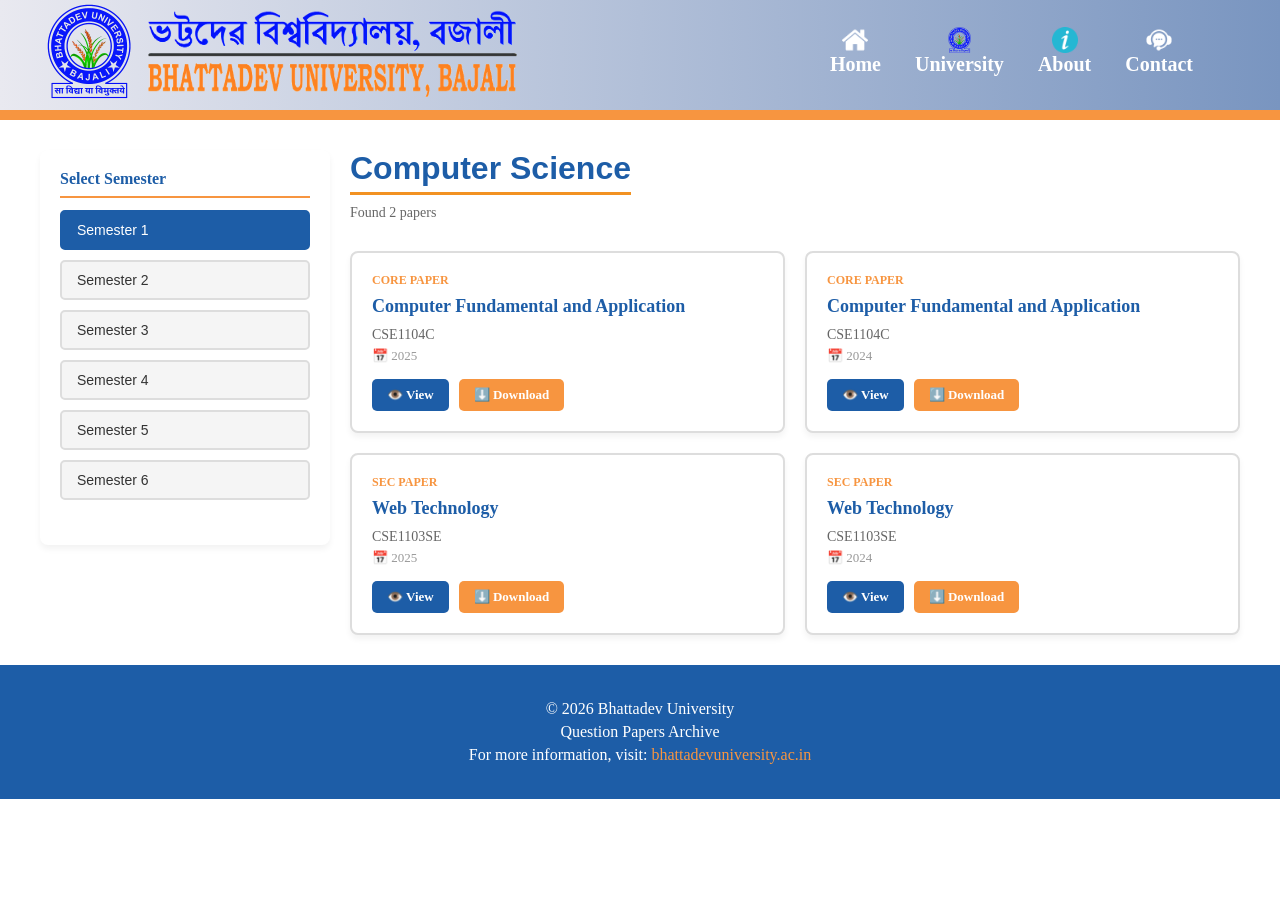
==== computerscience.html @ 85b4984d "Add files via upload" ====
<!DOCTYPE html>
<html lang="en">
    <head>
        <meta charset="UTF-8">
        <meta name="viewport" content="width=device-width, initial-scale=1.0">
        <link rel="stylesheet" href="style.css">
        <link rel="icon" type="image/x-icon" href="bd_icon.png">
        <title>Bhattadev University</title>
    </head>
    <body>
    
        <div class="header">
            <div class="nav_bar">
                <div>
                    <a href="https://www.bhattadevuniversity.ac.in/web"><img class="bd_icon" src="bd_icon.png"></a>
                    <a href="https://www.bhattadevuniversity.ac.in/web"><img class="bd_name" src="bd_name.png"></a>
                </div>
                <div class="nav_bottons">
                    <a href="Index.html" class="link home"><img class="icon" src="home.png">Home</a>
                    <a href="https://www.bhattadevuniversity.ac.in/web" class="link university"><img class="icon" src="bd_icon1.png">University</a>
                    <a href="#" class="link about"><img class="icon" src="info.png">About</a>
                    <a href="#" class="link contact"><img class="icon" src="contact.png">Contact</a>
                </div>
            </div>
        </div>




        <div class="main-container">
        <!-- SIDEBAR -->
        <aside class="sidebar">
            <div class="filter-section">
                <div class="filter-title">Select Semester</div>
                <div class="semester-options">
                    <button class="semester-btn active" onclick="displaySemester(1, this)">Semester 1</button>
                    <button class="semester-btn" onclick="displaySemester(2, this)">Semester 2</button>
                    <button class="semester-btn" onclick="displaySemester(3, this)">Semester 3</button>
                    <button class="semester-btn" onclick="displaySemester(4, this)">Semester 4</button>
                    <button class="semester-btn" onclick="displaySemester(5, this)">Semester 5</button>
                    <button class="semester-btn" onclick="displaySemester(6, this)">Semester 6</button>
                </div>
            </div>
        </aside>
 
        <!-- CONTENT AREA -->
        <div class="content-area">
            <div class="section-header">
                <h1 class="section-title">Computer Science</h1>
                <p class="results-count">Found <span id="resultsCount">0</span> papers</p>
            </div>
 
            <!-- PAPERS GRID -->
            <div class="papers-grid" id="papersGrid">
                <!-- Populated by JavaScript -->
            </div>
 
            <!-- NO RESULTS MESSAGE -->
            <div class="no-results" id="noResults" style="display: none;">
                No papers found for this semester.
            </div>
        </div>
    </div>
 
    <!-- FOOTER -->
    <footer>
        <p>&copy; 2026 Bhattadev University</p>
        <p>Question Papers Archive</p>
        <p>For more information, visit: <a href="#" style="color: #F79540; text-decoration: none;">bhattadevuniversity.ac.in</a></p>
    </footer>
 
    <!-- JAVASCRIPT -->
    <script>
        let currentSemester = 1;
 
        // Semester 1 Papers
        function semester1Papers() {
            return [
                {
                    code: "CSE1104C",
                    name: "Computer Fundamental and Application",
                    type: "Core Paper",
                    years: [
                        { year: "2025", url: "coputerscience/1st25core.pdf" },
                        { year: "2024", url: "coputerscience/1st24core.pdf" }
                    ]
                },
                {
                    code: "CSE1103SE",
                    name: "Web Technology",
                    type: "SEC Paper",
                    years: [
                        { year: "2025", url: "coputerscience/1st25sec.pdf" },
                        { year: "2024", url: "coputerscience/1st24sec.pdf" }
                    ]
                },
            ];
        }
 
        // Semester 2 Papers
        function semester2Papers() {
            return [
                {
                    code: "CSE2104C",
                    name: "Programming in C and C++",
                    type: "Core Paper",
                    years: [
                        { year: "2025", url: "coputerscience/2nd25core.pdf" },
                    ]
                },
                {
                    code: "CSE-2103SE",
                    name: "System Software & Open Source Systems",
                    type: "SEC Paper",
                    years: [
                        { year: "2025", url: "coputerscience/2nd25sec.pdf" },
                    ]
                },
            ];
        }
 
        // Semester 3 Papers
        function semester3Papers() {
            return [
                {
                    code: "CSE3104C",
                    name: "Digital Systems and Design",
                    type: "Core Paper",
                    years: [
                        { year: "2025", url: "coputerscience/3rd25core.pdf" },
                    ]
                },
                {
                    code: "CSE3104C",
                    name: " Discrete Mathematics",
                    type: "Core Paper",
                    years: [
                        { year: "2025", url: "coputerscience/3rd25core2.pdf" },
                    ]
                },
                {
                    code: "CSE3103SE",
                    name: "Programming in Python and R",
                    type: "SEC Paper",
                    years: [
                        { year: "2025", url: "coputerscience/3rd25sec.pdf" },
                    ]
                },
            ];
        }
 
        // Semester 4 Papers
        function semester4Papers() {
            return [
                {
                    code: "PHY-401",
                    name: "Modern Physics",
                    type: "Core Paper 1",
                    years: [
                        { year: "2023-24", url: "papers/PHY-401-2023-24.pdf" }
                    ]
                }
            ];
        }
 
        // Semester 5 Papers
        function semester5Papers() {
            return [
                {
                    code: "PHY-501",
                    name: "Electromagnetic Theory",
                    type: "Core Paper 1",
                    years: [
                        { year: "2023-24", url: "papers/PHY-501-2023-24.pdf" }
                    ]
                }
            ];
        }
 
        // Semester 6 Papers
        function semester6Papers() {
            return [
                {
                    code: "PHY-601",
                    name: "Nuclear Physics",
                    type: "Core Paper 1",
                    years: [
                        { year: "2023-24", url: "papers/PHY-601-2023-24.pdf" }
                    ]
                }
            ];
        }
 
        // Get papers for selected semester
        function getPapersForSemester(semester) {
            switch(semester) {
                case 1: return semester1Papers();
                case 2: return semester2Papers();
                case 3: return semester3Papers();
                case 4: return semester4Papers();
                case 5: return semester5Papers();
                case 6: return semester6Papers();
                default: return [];
            }
        }
 
        // Display semester
        function displaySemester(semester, element) {
            currentSemester = semester;
            
            // Update active button
            document.querySelectorAll('.semester-btn').forEach(btn => btn.classList.remove('active'));
            element.classList.add('active');
            
            // Display papers
            displayPapers();
        }
 
        // Display papers
        function displayPapers() {
            const papers = getPapersForSemester(currentSemester);
            const container = document.getElementById('papersGrid');
            const noResults = document.getElementById('noResults');
            const resultsCount = document.getElementById('resultsCount');
 
            container.innerHTML = '';
 
            if (papers.length === 0) {
                noResults.style.display = 'block';
                resultsCount.textContent = '0';
                return;
            }
 
            noResults.style.display = 'none';
            resultsCount.textContent = papers.length;
 
            papers.forEach(paper => {
                // Create a card for each year
                paper.years.forEach(yearData => {
                    const card = document.createElement('div');
                    card.className = 'paper-card';
                    
                    card.innerHTML = `
                        <div class="paper-type">${paper.type}</div>
                        <div class="paper-title">${paper.name}</div>
                        <div class="paper-code">${paper.code}</div>
                        <div class="paper-year">📅 ${yearData.year}</div>
                        <div class="paper-actions">
                            <a href="${yearData.url}" target="_blank" class="btn btn-view">
                                👁️ View
                            </a>
                            <a href="${yearData.url}" download="${yearData.year}" class="btn btn-download">
                                ⬇️ Download
                            </a>
                        </div>
                    `;
                    container.appendChild(card);
                });
            });
        }
 
        // Initialize on page load
        document.addEventListener('DOMContentLoaded', function() {
            displayPapers();
        });
        </script>
</body>
</html>
---- style.css ----
*{
    margin: 0;
    padding: 0;
}
.header {
  position: relative;
  background: linear-gradient(to right, rgb(233, 233, 240), rgb(121, 149, 192));
}

/* .wave {
  position: absolute;
  bottom: 0;
  left: 0;
} */
.nav_bar{
    display: flex;
    justify-content: space-between;
    align-items: center;
    padding:0 40px;
    border-bottom: solid 10px #F79540;
}

.bd_icon{
    vertical-align: middle;
    border-style: none;
    height: 110px;
    
}
.bd_name{
    height: 90px;
    width: 380px;
    vertical-align: middle;
    border-style: none;
}
.nav_bottons{
    display: flex;
    justify-content: space-between;
    align-items: center;
    padding: 0px 30px;
}

.link{
    color: rgb(255, 255, 255);
    text-decoration: none;
    margin: 0px 17px;
    font-size: 20px;
    font-weight: bold;
    border-bottom: transparent 4px solid;
    padding-bottom: 3px;
    
}
.home{
    display: flex;
    flex-direction: column;
    align-items: center;
}
.university{
    display: flex;
    flex-direction: column;
    align-items: center;
}
.about{
    display: flex;
    flex-direction: column;
    align-items: center;
}
.contact{
    display: flex;
    flex-direction: column;
    align-items: center;
}
.icon{
    height:26px
}



/* Container styling */
.dept-container {
    padding: 40px 10%;
    background-color: #f9f9f9; 
    text-align: center;
}

.section-title {
    color: #003399; /* Matching the blue in your logo */
    margin-bottom: 30px;
    font-family: 'Arial', sans-serif;
    border-bottom: 3px solid #f29222; /* The orange accent color */
    display: inline-block;
    padding-bottom: 5px;
}

/* Grid Layout */
.dept-grid {
    display: grid;
    grid-template-columns: repeat(auto-fill, minmax(200px, 1fr));
    gap: 20px;
}

/* Individual Card Styling */
.dept-card {
    background: #fff;
    border: 1px solid #ddd;
    border-radius: 8px;
    padding: 20px;
    text-decoration: none;
    color: #333;
    transition: all 0.3s ease;
    display: flex;
    flex-direction: column;
    align-items: center;
    box-shadow: 0 4px 6px rgba(0,0,0,0.05);
}

.dept-icon {
    color: white;
    width: 55px;
    height: 50px;
    line-height: 50px;
    border-radius: 50%;
    margin-bottom: 15px;
    font-weight: bold;
    font-size: 1.2rem;
}

.dept-logo{
    width: 55px;
    height: 55px;
}

h3{
    color: #1D5DA7 ;
}

.soon{
    opacity: 0.2;
}
/* Hover Effects */
.dept-card:hover {
    transform: translateY(-5px);
    border-color: #f29222; /* Changes to Orange on hover */
    box-shadow: 0 10px 15px rgba(0,0,0,0.1);
}

.dept-card:hover p {
    color: #f29222;
    font-weight: bold;
}

.footer{
    background-color: #1D5DA7;
    color: white;
    padding: 40px 20px;
    text-align: center;
    margin-top: auto;
}






 /* ===== MAIN CONTENT ===== */
        .main-container {
            display: flex;
            gap: 20px;
            padding: 30px 40px;
            flex: 1;
        }
 
        /* ===== SIDEBAR (FILTERS) ===== */
        .sidebar {
            width: 250px;
            background: white;
            padding: 20px;
            border-radius: 8px;
            box-shadow: 0 4px 6px rgba(0, 0, 0, 0.05);
            height: fit-content;
        }
 
        .filter-section {
            margin-bottom: 25px;
        }
 
        .filter-title {
            color: #1D5DA7;
            font-size: 16px;
            font-weight: bold;
            margin-bottom: 12px;
            border-bottom: 2px solid #F79540;
            padding-bottom: 8px;
        }
 
        .semester-options {
            display: flex;
            flex-direction: column;
            gap: 10px;
        }
 
        .semester-btn {
            padding: 10px 15px;
            background-color: #f5f5f5;
            border: 2px solid #ddd;
            border-radius: 5px;
            cursor: pointer;
            font-size: 14px;
            color: #333;
            transition: all 0.3s ease;
            text-align: left;
        }
 
        .semester-btn:hover {
            background-color: #e8f0f8;
            border-color: #1D5DA7;
        }
 
        .semester-btn.active {
            background-color: #1D5DA7;
            color: white;
            border-color: #1D5DA7;
        }
 
        /* ===== CONTENT AREA ===== */
        .content-area {
            flex: 1;
        }
 
        .section-header {
            margin-bottom: 30px;
        }
 
        .section-title {
            color: #1D5DA7;
            font-size: 32px;
            font-weight: bold;
            margin-bottom: 10px;
        }
 
        .results-count {
            color: #666;
            font-size: 14px;
        }
 
 
 
        /* ===== PAPERS GRID ===== */
        .papers-grid {
            display: grid;
            grid-template-columns: repeat(auto-fill, minmax(300px, 1fr));
            gap: 20px;
        }
 
        .paper-card {
            background: white;
            border: 2px solid #ddd;
            border-radius: 8px;
            padding: 20px;
            box-shadow: 0 4px 6px rgba(0, 0, 0, 0.05);
            transition: all 0.3s ease;
        }
 
        .paper-card:hover {
            transform: translateY(-5px);
            border-color: #F79540;
            box-shadow: 0 10px 15px rgba(0, 0, 0, 0.1);
        }
 
        .paper-type {
            color: #F79540;
            font-size: 12px;
            font-weight: bold;
            text-transform: uppercase;
            margin-bottom: 8px;
        }
 
        .paper-title {
            color: #1D5DA7;
            font-size: 18px;
            font-weight: bold;
            margin-bottom: 10px;
        }
 
        .paper-code {
            color: #666;
            font-size: 14px;
            margin-bottom: 5px;
        }
 
        .paper-year {
            color: #999;
            font-size: 13px;
            margin-bottom: 15px;
        }
 
        .paper-actions {
            display: flex;
            gap: 10px;
            flex-wrap: wrap;
        }
 
        .btn {
            padding: 8px 15px;
            border: none;
            border-radius: 5px;
            font-size: 13px;
            font-weight: bold;
            cursor: pointer;
            transition: all 0.3s ease;
            text-decoration: none;
            display: inline-flex;
            align-items: center;
            gap: 5px;
        }
 
        .btn-view {
            background-color: #1D5DA7;
            color: white;
        }
 
        .btn-view:hover {
            background-color: #154a8a;
        }
 
        .btn-download {
            background-color: #F79540;
            color: white;
        }
 
        .btn-download:hover {
            background-color: #e67e2d;
        }
 
        .no-results {
            text-align: center;
            padding: 40px;
            color: #999;
            font-size: 16px;
        }
 
        /* ===== FOOTER ===== */
        footer {
            background-color: #1D5DA7;
            color: white;
            padding: 30px 40px;
            text-align: center;
            margin-top: auto;
        }
 
        footer p {
            margin: 5px 0;
        }
 
        /* ===== RESPONSIVE ===== */
        @media (max-width: 768px) {
            .main-container {
                flex-direction: column;
                padding: 20px;
                gap: 15px;
            }
 
            .sidebar {
                width: 100%;
                order: 1;
            }
 
            .content-area {
                order: 2;
            }
 
            .papers-grid {
                grid-template-columns: repeat(auto-fill, minmax(250px, 1fr));
                gap: 15px;
            }
 
            .section-title {
                font-size: 24px;
            }
        }
 
        @media (max-width: 480px) {
            .main-container {
                padding: 15px;
            }
 
            .sidebar {
                order: 1;
            }
 
            .content-area {
                order: 2;
            }
 
            .papers-grid {
                grid-template-columns: 1fr;
            }
 
            .section-title {
                font-size: 20px;
            }
 
            .paper-actions {
                flex-direction: column;
            }
 
            .btn {
                width: 100%;
                justify-content: center;
            }


































































 /* ===== TABLET DEVICES (768px and below) ===== */
            @media (max-width: 768px) {
                .nav_bar {
                    padding: 15px 20px;
                    justify-content: space-between;
                }
 
                .nav_bar > div:first-child {
                    gap: 5px;
                }
 
                .bd_icon {
                    height: 80px;
                }
 
                .bd_name {
                    height: 60px;
                    width: 250px;
                }
 
                .nav_bottons {
                    padding: 0px 15px;
                    gap: 8px;
                }
 
                .link {
                    margin: 0px 5px;
                    font-size: 14px;
                    gap: 3px;
                }
 
                .icon {
                    height: 18px;
                }
 
                .dept-container {
                    padding: 30px 5%;
                }
 
                .section-title {
                    font-size: 24px;
                    margin-bottom: 25px;
                }
 
                .dept-grid {
                    grid-template-columns: repeat(auto-fill, minmax(160px, 1fr));
                    gap: 15px;
                }
 
                .dept-card {
                    padding: 20px;
                    min-height: 180px;
                }
 
                .dept-logo {
                    width: 45px;
                    height: 45px;
                }
 
                .dept-card h3 {
                    font-size: 16px;
                }
            }
 
            /* ===== MOBILE DEVICES (480px and below) ===== */
            @media (max-width: 480px) {
                .nav_bar {
                    padding: 10px 15px;
                    flex-direction: column;
                    gap: 10px;
                    border-bottom: solid 5px #F79540;
                }
 
                .nav_bar > div:first-child {
                    width: 100%;
                    justify-content: center;
                }
 
                .bd_icon {
                    height: 60px;
                }
 
                .bd_name {
                    height: 45px;
                    width: 200px;
                }
 
                .nav_bottons {
                    width: 100%;
                    padding: 0px;
                    justify-content: space-around;
                }
 
                .link {
                    margin: 0px 5px;
                    font-size: 12px;
                    gap: 2px;
                }
 
                .icon {
                    height: 16px;
                }
 
                .dept-container {
                    padding: 20px 5%;
                }
 
                .section-title {
                    font-size: 20px;
                    margin-bottom: 20px;
                }
 
                .dept-grid {
                    grid-template-columns: repeat(2, 1fr);
                    gap: 12px;
                }
 
                .dept-card {
                    padding: 15px;
                    min-height: 160px;
                }
 
                .dept-icon {
                    margin-bottom: 10px;
                }
 
                .dept-logo {
                    width: 40px;
                    height: 40px;
                }
 
                .dept-card h3 {
                    font-size: 14px;
                }
            }
 
            /* ===== EXTRA SMALL (Below 360px) ===== */
            @media (max-width: 360px) {
                .bd_icon {
                    height: 50px;
                }
 
                .bd_name {
                    height: 35px;
                    width: 150px;
                }
 
                .link {
                    font-size: 11px;
                }
 
                .icon {
                    height: 14px;
                }
 
                .section-title {
                    font-size: 18px;
                }
 
                .dept-grid {
                    grid-template-columns: repeat(2, 1fr);
                    gap: 10px;
                }
 
                .dept-card {
                    padding: 12px;
                    min-height: 140px;
                }
 
                .dept-logo {
                    width: 35px;
                    height: 35px;
                }
 
                .dept-card h3 {
                    font-size: 12px;
                }
            }
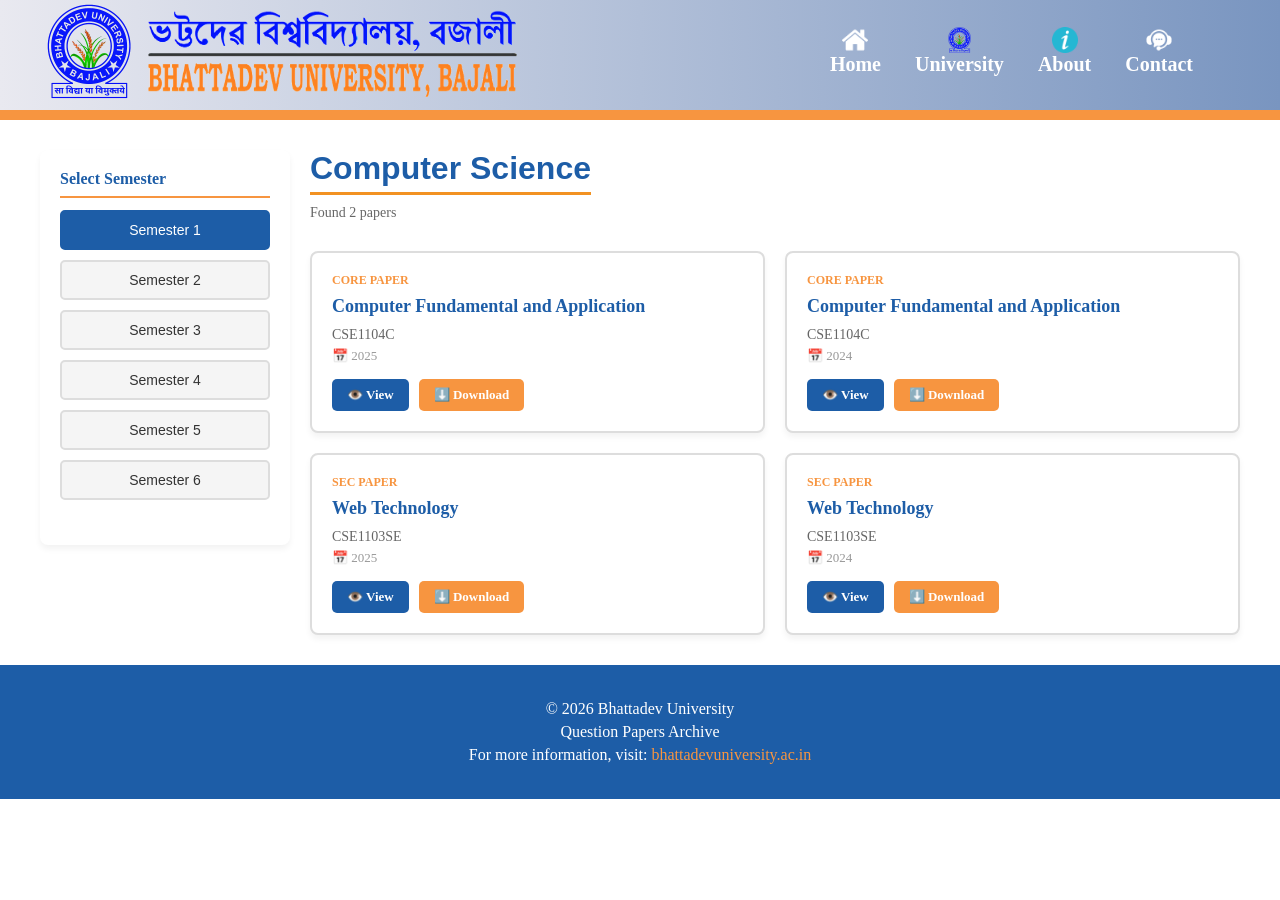
==== commit 1b366517: "Update computerscience.html" ====
--- a/computerscience.html
+++ b/computerscience.html
@@ -16,7 +16,7 @@
                     <a href="https://www.bhattadevuniversity.ac.in/web"><img class="bd_name" src="bd_name.png"></a>
                 </div>
                 <div class="nav_bottons">
-                    <a href="Index.html" class="link home"><img class="icon" src="home.png">Home</a>
+                    <a href="index.html" class="link home"><img class="icon" src="home.png">Home</a>
                     <a href="https://www.bhattadevuniversity.ac.in/web" class="link university"><img class="icon" src="bd_icon1.png">University</a>
                     <a href="#" class="link about"><img class="icon" src="info.png">About</a>
                     <a href="#" class="link contact"><img class="icon" src="contact.png">Contact</a>
@@ -265,4 +265,4 @@
         });
         </script>
 </body>
-</html>+</html>
--- a/style.css
+++ b/style.css
@@ -158,256 +158,292 @@
 
 
 
-
-
+/* ===== SUBJECT PAGES ONLY (Computer Science, Physics, etc.) ===== */
 
  /* ===== MAIN CONTENT ===== */
-        .main-container {
-            display: flex;
-            gap: 20px;
-            padding: 30px 40px;
-            flex: 1;
-        }
- 
-        /* ===== SIDEBAR (FILTERS) ===== */
-        .sidebar {
-            width: 250px;
-            background: white;
-            padding: 20px;
-            border-radius: 8px;
-            box-shadow: 0 4px 6px rgba(0, 0, 0, 0.05);
-            height: fit-content;
-        }
- 
-        .filter-section {
-            margin-bottom: 25px;
-        }
- 
-        .filter-title {
-            color: #1D5DA7;
-            font-size: 16px;
-            font-weight: bold;
-            margin-bottom: 12px;
-            border-bottom: 2px solid #F79540;
-            padding-bottom: 8px;
-        }
- 
-        .semester-options {
-            display: flex;
-            flex-direction: column;
-            gap: 10px;
-        }
- 
-        .semester-btn {
-            padding: 10px 15px;
-            background-color: #f5f5f5;
-            border: 2px solid #ddd;
-            border-radius: 5px;
-            cursor: pointer;
-            font-size: 14px;
-            color: #333;
-            transition: all 0.3s ease;
-            text-align: left;
-        }
- 
-        .semester-btn:hover {
-            background-color: #e8f0f8;
-            border-color: #1D5DA7;
-        }
- 
-        .semester-btn.active {
-            background-color: #1D5DA7;
-            color: white;
-            border-color: #1D5DA7;
-        }
- 
-        /* ===== CONTENT AREA ===== */
-        .content-area {
-            flex: 1;
-        }
- 
-        .section-header {
-            margin-bottom: 30px;
-        }
- 
-        .section-title {
-            color: #1D5DA7;
-            font-size: 32px;
-            font-weight: bold;
-            margin-bottom: 10px;
-        }
- 
-        .results-count {
-            color: #666;
-            font-size: 14px;
-        }
- 
- 
- 
-        /* ===== PAPERS GRID ===== */
-        .papers-grid {
-            display: grid;
-            grid-template-columns: repeat(auto-fill, minmax(300px, 1fr));
-            gap: 20px;
-        }
- 
-        .paper-card {
-            background: white;
-            border: 2px solid #ddd;
-            border-radius: 8px;
-            padding: 20px;
-            box-shadow: 0 4px 6px rgba(0, 0, 0, 0.05);
-            transition: all 0.3s ease;
-        }
- 
-        .paper-card:hover {
-            transform: translateY(-5px);
-            border-color: #F79540;
-            box-shadow: 0 10px 15px rgba(0, 0, 0, 0.1);
-        }
- 
-        .paper-type {
-            color: #F79540;
-            font-size: 12px;
-            font-weight: bold;
-            text-transform: uppercase;
-            margin-bottom: 8px;
-        }
- 
-        .paper-title {
-            color: #1D5DA7;
-            font-size: 18px;
-            font-weight: bold;
-            margin-bottom: 10px;
-        }
- 
-        .paper-code {
-            color: #666;
-            font-size: 14px;
-            margin-bottom: 5px;
-        }
- 
-        .paper-year {
-            color: #999;
-            font-size: 13px;
-            margin-bottom: 15px;
-        }
- 
-        .paper-actions {
-            display: flex;
-            gap: 10px;
-            flex-wrap: wrap;
-        }
- 
-        .btn {
-            padding: 8px 15px;
-            border: none;
-            border-radius: 5px;
-            font-size: 13px;
-            font-weight: bold;
-            cursor: pointer;
-            transition: all 0.3s ease;
-            text-decoration: none;
-            display: inline-flex;
-            align-items: center;
-            gap: 5px;
-        }
- 
-        .btn-view {
-            background-color: #1D5DA7;
-            color: white;
-        }
- 
-        .btn-view:hover {
-            background-color: #154a8a;
-        }
- 
-        .btn-download {
-            background-color: #F79540;
-            color: white;
-        }
- 
-        .btn-download:hover {
-            background-color: #e67e2d;
-        }
- 
-        .no-results {
-            text-align: center;
-            padding: 40px;
-            color: #999;
-            font-size: 16px;
-        }
- 
-        /* ===== FOOTER ===== */
-        footer {
-            background-color: #1D5DA7;
-            color: white;
-            padding: 30px 40px;
-            text-align: center;
-            margin-top: auto;
-        }
- 
-        footer p {
-            margin: 5px 0;
-        }
- 
-        /* ===== RESPONSIVE ===== */
-        @media (max-width: 768px) {
-            .main-container {
-                flex-direction: column;
-                padding: 20px;
-                gap: 15px;
-            }
- 
-            .sidebar {
-                width: 100%;
-                order: 1;
-            }
- 
-            .content-area {
-                order: 2;
-            }
- 
-            .papers-grid {
-                grid-template-columns: repeat(auto-fill, minmax(250px, 1fr));
-                gap: 15px;
-            }
- 
-            .section-title {
-                font-size: 24px;
-            }
-        }
- 
-        @media (max-width: 480px) {
-            .main-container {
-                padding: 15px;
-            }
- 
-            .sidebar {
-                order: 1;
-            }
- 
-            .content-area {
-                order: 2;
-            }
- 
-            .papers-grid {
-                grid-template-columns: 1fr;
-            }
- 
-            .section-title {
-                font-size: 20px;
-            }
- 
-            .paper-actions {
-                flex-direction: column;
-            }
- 
-            .btn {
-                width: 100%;
-                justify-content: center;
-            }
-
+.main-container {
+    display: flex;
+    gap: 20px;
+    padding: 30px 40px;
+    flex: 1;
+    box-sizing: border-box;
+}
+
+ 
+/* ===== SIDEBAR (FILTERS) ===== */
+.sidebar {
+    width: 250px;
+    background: white;
+    padding: 20px;
+    border-radius: 8px;
+    box-shadow: 0 4px 6px rgba(0, 0, 0, 0.05);
+    height: fit-content;
+    box-sizing: border-box;
+    word-wrap: break-word;
+    overflow-wrap: break-word;
+}
+
+.filter-section {
+    margin-bottom: 25px;
+}
+
+.filter-title {
+    color: #1D5DA7;
+    font-size: 16px;
+    font-weight: bold;
+    margin-bottom: 12px;
+    border-bottom: 2px solid #F79540;
+    padding-bottom: 8px;
+    word-wrap: break-word;
+    overflow-wrap: break-word;
+}
+
+.semester-options {
+    display: flex;
+    flex-direction: column;
+    gap: 10px;
+}
+
+.semester-btn {
+    padding: 10px 15px;
+    background-color: #f5f5f5;
+    border: 2px solid #ddd;
+    border-radius: 5px;
+    cursor: pointer;
+    font-size: 14px;
+    color: #333;
+    transition: all 0.3s ease;
+    text-align: center;
+    box-sizing: border-box;
+    word-wrap: break-word;
+    overflow-wrap: break-word;
+}
+
+.semester-btn:hover {
+    background-color: #e8f0f8;
+    border-color: #1D5DA7;
+}
+
+.semester-btn.active {
+    background-color: #1D5DA7;
+    color: white;
+    border-color: #1D5DA7;
+}
+
+ 
+/* ===== CONTENT AREA ===== */
+.content-area {
+    flex: 1;
+    box-sizing: border-box;
+}
+
+.section-header {
+    margin-bottom: 30px;
+}
+
+.section-title {
+    color: #1D5DA7;
+    font-size: 32px;
+    font-weight: bold;
+    margin-bottom: 10px;
+    word-wrap: break-word;
+    overflow-wrap: break-word;
+}
+
+.results-count {
+    color: #666;
+    font-size: 14px;
+}
+
+
+
+/* ===== PAPERS GRID ===== */
+.papers-grid {
+    display: grid;
+    grid-template-columns: repeat(auto-fill, minmax(300px, 1fr));
+    gap: 20px;
+}
+
+.paper-card {
+    background: white;
+    border: 2px solid #ddd;
+    border-radius: 8px;
+    padding: 20px;
+    box-shadow: 0 4px 6px rgba(0, 0, 0, 0.05);
+    transition: all 0.3s ease;
+    box-sizing: border-box;
+    word-wrap: break-word;
+    overflow-wrap: break-word;
+}
+
+.paper-card:hover {
+    transform: translateY(-5px);
+    border-color: #F79540;
+    box-shadow: 0 10px 15px rgba(0, 0, 0, 0.1);
+}
+
+.paper-type {
+    color: #F79540;
+    font-size: 12px;
+    font-weight: bold;
+    text-transform: uppercase;
+    margin-bottom: 8px;
+    word-wrap: break-word;
+    overflow-wrap: break-word;
+}
+
+.paper-title {
+    color: #1D5DA7;
+    font-size: 18px;
+    font-weight: bold;
+    margin-bottom: 10px;
+    word-wrap: break-word;
+    overflow-wrap: break-word;
+}
+
+.paper-code {
+    color: #666;
+    font-size: 14px;
+    margin-bottom: 5px;
+    word-wrap: break-word;
+    overflow-wrap: break-word;
+}
+
+.paper-year {
+    color: #999;
+    font-size: 13px;
+    margin-bottom: 15px;
+    word-wrap: break-word;
+    overflow-wrap: break-word;
+}
+
+.paper-actions {
+    display: flex;
+    gap: 10px;
+    flex-wrap: wrap;
+}
+
+.btn {
+    padding: 8px 15px;
+    border: none;
+    border-radius: 5px;
+    font-size: 13px;
+    font-weight: bold;
+    cursor: pointer;
+    transition: all 0.3s ease;
+    text-decoration: none;
+    display: inline-flex;
+    align-items: center;
+    gap: 5px;
+    box-sizing: border-box;
+    word-wrap: break-word;
+    overflow-wrap: break-word;
+}
+
+.btn-view {
+    background-color: #1D5DA7;
+    color: white;
+}
+
+.btn-view:hover {
+    background-color: #154a8a;
+}
+
+.btn-download {
+    background-color: #F79540;
+    color: white;
+}
+
+.btn-download:hover {
+    background-color: #e67e2d;
+}
+
+.no-results {
+    text-align: center;
+    padding: 40px;
+    color: #999;
+    font-size: 16px;
+}
+
+ 
+/* ===== FOOTER ===== */
+footer {
+    background-color: #1D5DA7;
+    color: white;
+    padding: 30px 40px;
+    text-align: center;
+    margin-top: auto;
+    box-sizing: border-box;
+}
+
+footer p {
+    margin: 5px 0;
+}
+
+ 
+/* ===== RESPONSIVE FOR SUBJECT PAGES ONLY ===== */
+@media (max-width: 768px) {
+    .main-container {
+        flex-direction: column;
+        padding: 20px;
+        gap: 15px;
+    }
+
+    .sidebar {
+        width: 100%;
+        order: 1;
+    }
+
+    .content-area {
+        order: 2;
+    }
+
+    .papers-grid {
+        grid-template-columns: repeat(auto-fill, minmax(250px, 1fr));
+        gap: 15px;
+    }
+
+    .section-title {
+        font-size: 24px;
+    }
+}
+
+@media (max-width: 480px) {
+    .main-container {
+        padding: 15px;
+        flex-direction: column;
+    }
+
+    .sidebar {
+        width: 100%;
+        order: 1;
+    }
+
+    .content-area {
+        order: 2;
+    }
+
+    .papers-grid {
+        grid-template-columns: 1fr;
+    }
+
+    .section-title {
+        font-size: 20px;
+    }
+
+    .paper-actions {
+        flex-direction: column;
+    }
+
+    .btn {
+        width: 100%;
+        justify-content: center;
+    }
+
+    footer {
+        padding: 20px 15px;
+    }
+}
 
 
 
@@ -592,7 +628,7 @@
  
                 .dept-card {
                     padding: 15px;
-                    min-height: 160px;
+                    min-height: 100px;
                 }
  
                 .dept-icon {
@@ -650,4 +686,4 @@
                 .dept-card h3 {
                     font-size: 12px;
                 }
-            }+            }
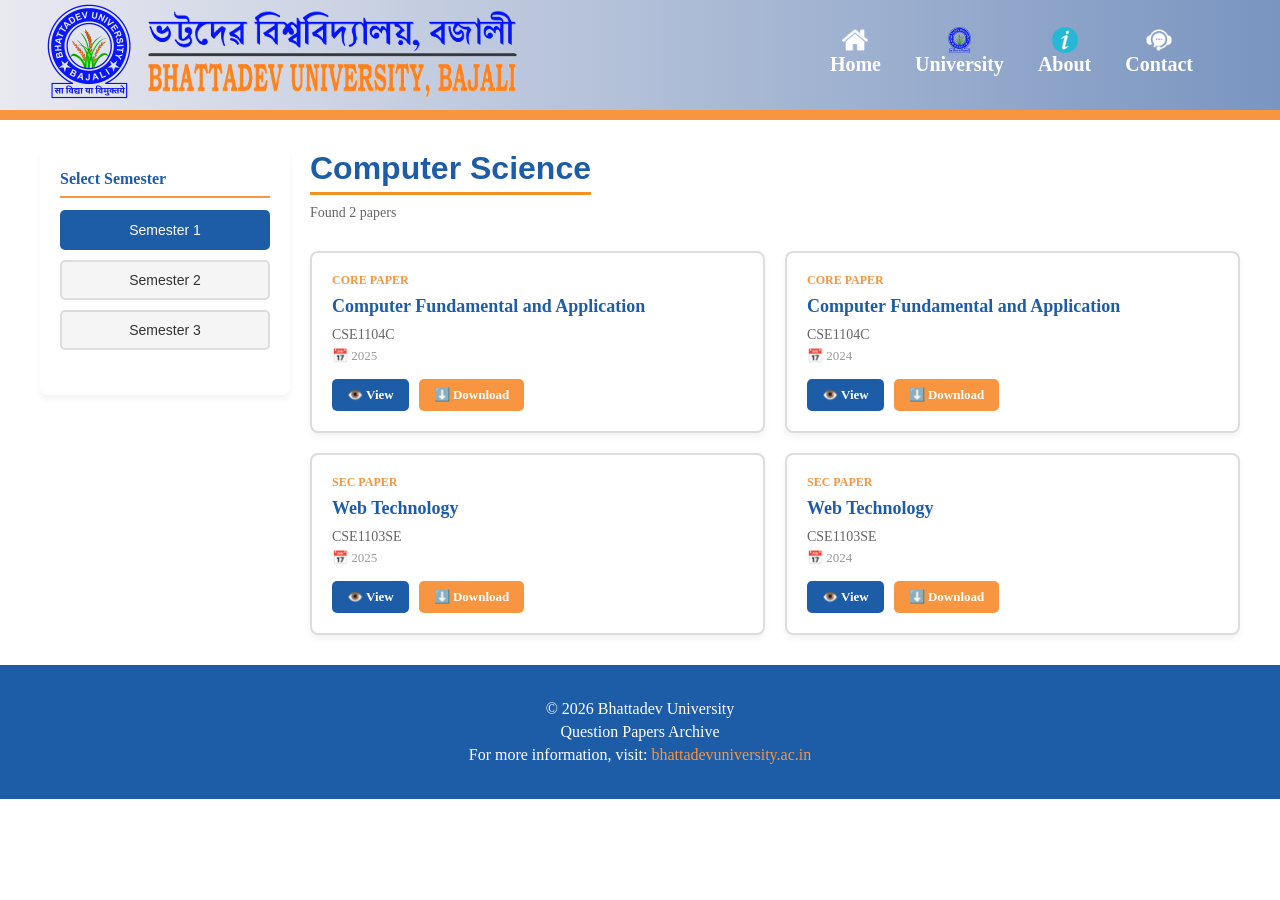
==== commit ddfa3a12: "Update computerscience.html" ====
--- a/computerscience.html
+++ b/computerscience.html
@@ -36,9 +36,9 @@
                     <button class="semester-btn active" onclick="displaySemester(1, this)">Semester 1</button>
                     <button class="semester-btn" onclick="displaySemester(2, this)">Semester 2</button>
                     <button class="semester-btn" onclick="displaySemester(3, this)">Semester 3</button>
-                    <button class="semester-btn" onclick="displaySemester(4, this)">Semester 4</button>
+                    <!-- <button class="semester-btn" onclick="displaySemester(4, this)">Semester 4</button>
                     <button class="semester-btn" onclick="displaySemester(5, this)">Semester 5</button>
-                    <button class="semester-btn" onclick="displaySemester(6, this)">Semester 6</button>
+                    <button class="semester-btn" onclick="displaySemester(6, this)">Semester 6</button> -->
                 </div>
             </div>
         </aside>
